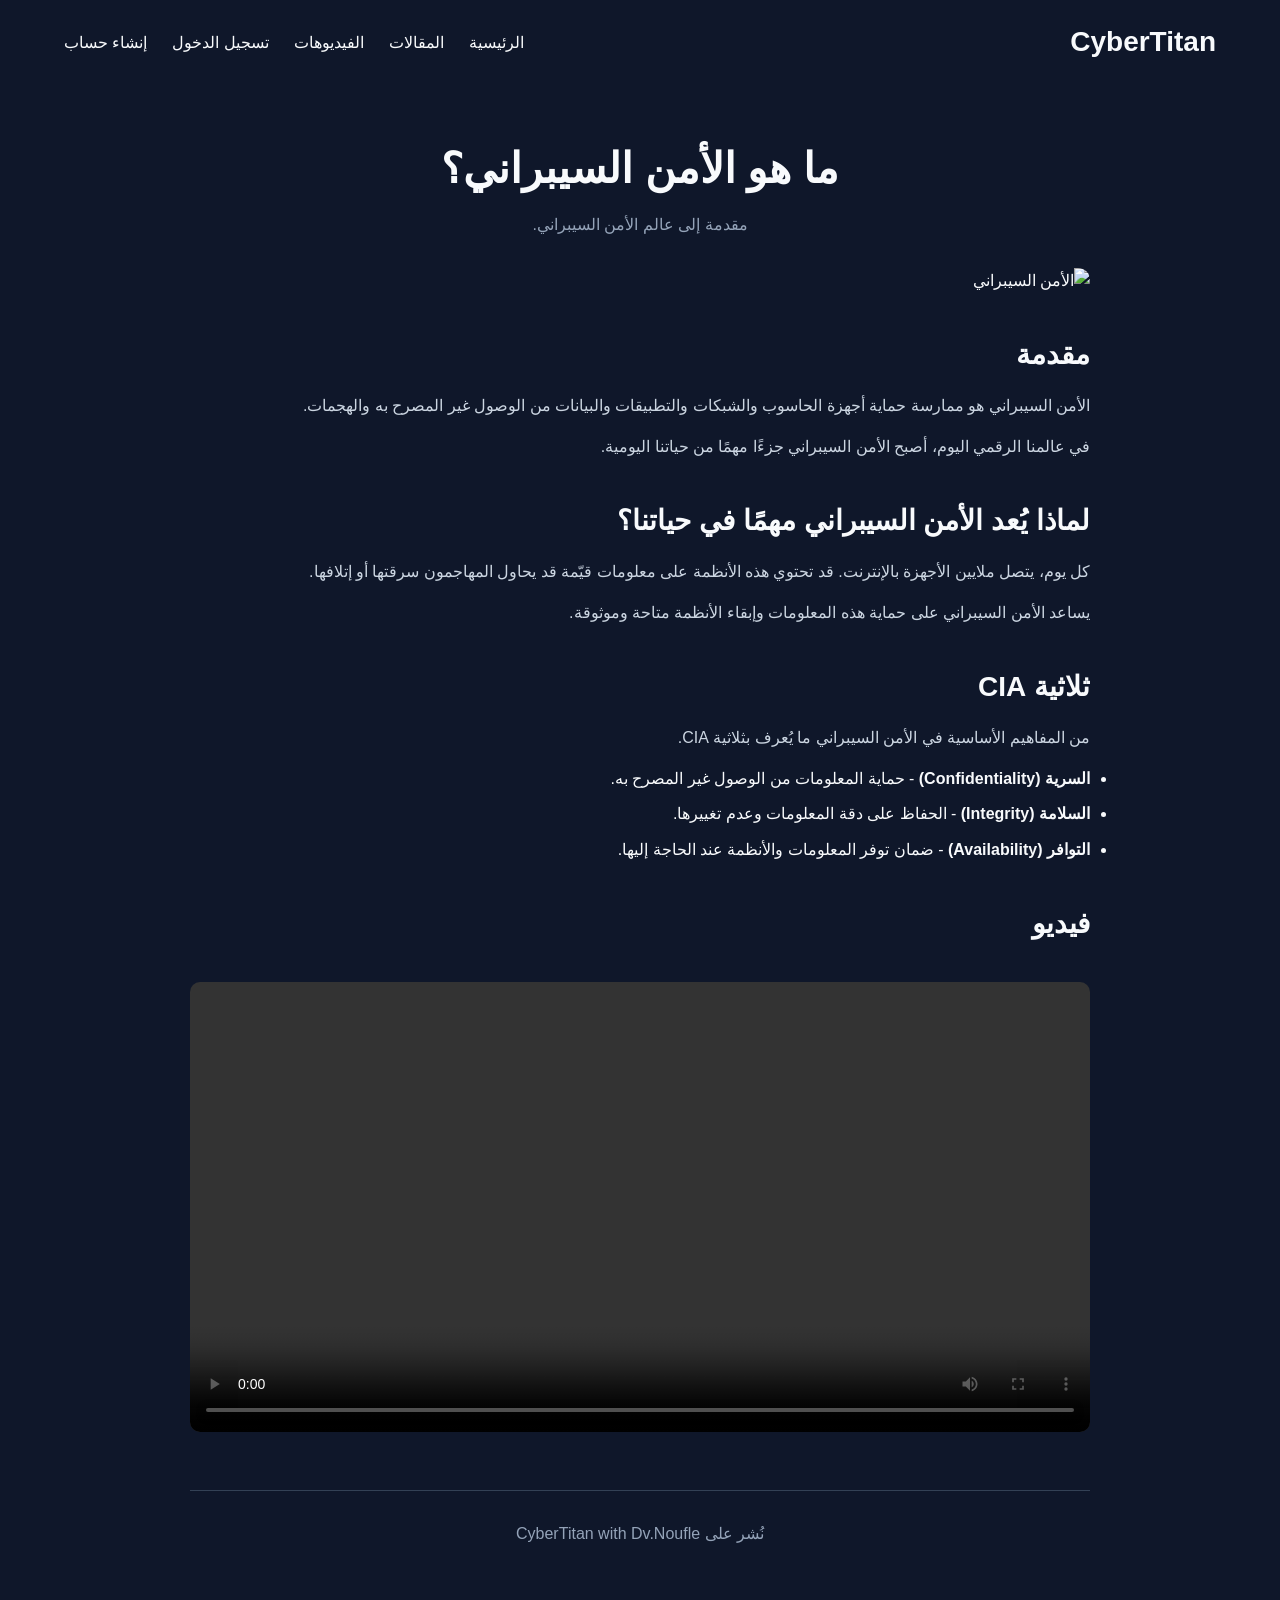
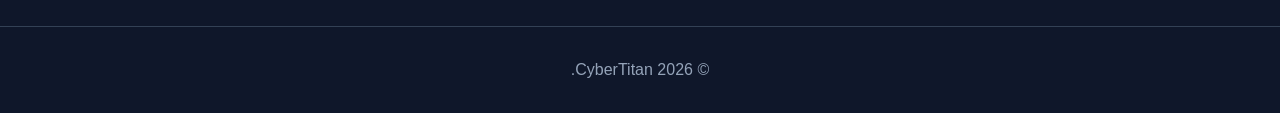
==== article.html @ a08110d4 "Add files via upload" ====
<!DOCTYPE html>
<html lang="ar" dir="rtl">

<head>

    <meta charset="UTF-8">
    <meta name="viewport" content="width=device-width, initial-scale=1.0">

    <title>ما هو الأمن السيبراني؟ - CyberTitan with Dv.Noufle</title>

    <link rel="stylesheet" href="style.css">

</head>


<body>

    <header>

        <nav>

            <h1>CyberTitan</h1>

            <ul>

                <li>
                    <a href="index.html">الرئيسية</a>
                </li>

                <li>
                    <a href="articles.html">المقالات</a>
                </li>

                <li>
                    <a href="videos.html">الفيديوهات</a>
                </li>

                <li>
                    <a href="login.html">تسجيل الدخول</a>
                </li>

                <li>
                    <a href="register.html">إنشاء حساب</a>
                </li>

            </ul>

        </nav>

    </header>


    <main>

        <article>

            <header>

                <h2>ما هو الأمن السيبراني؟</h2>

                <p>
                    مقدمة إلى عالم الأمن السيبراني.
                </p>

            </header>


            <img
                src="assets/images/cybersecurity.jpg"
                alt="الأمن السيبراني">


            <section>

                <h3>مقدمة</h3>

                <p>
                    الأمن السيبراني هو ممارسة حماية أجهزة
                    الحاسوب والشبكات والتطبيقات والبيانات
                    من الوصول غير المصرح به والهجمات.
                </p>

                <p>
                    في عالمنا الرقمي اليوم، أصبح الأمن
                    السيبراني جزءًا مهمًا من حياتنا اليومية.
                </p>

            </section>


            <section>

                <h3>لماذا يُعد الأمن السيبراني مهمًا في حياتنا؟</h3>

                <p>
                    كل يوم، يتصل ملايين الأجهزة بالإنترنت.
                    قد تحتوي هذه الأنظمة على معلومات قيّمة
                    قد يحاول المهاجمون سرقتها أو إتلافها.
                </p>

                <p>
                    يساعد الأمن السيبراني على حماية هذه
                    المعلومات وإبقاء الأنظمة متاحة وموثوقة.
                </p>

            </section>


            <section>

                <h3>ثلاثية CIA</h3>

                <p>
                    من المفاهيم الأساسية في الأمن السيبراني
                    ما يُعرف بثلاثية CIA.
                </p>

                <ul>

                    <li>
                        <strong>السرية (Confidentiality)</strong> -
                        حماية المعلومات من الوصول غير المصرح به.
                    </li>

                    <li>
                        <strong>السلامة (Integrity)</strong> -
                        الحفاظ على دقة المعلومات وعدم تغييرها.
                    </li>

                    <li>
                        <strong>التوافر (Availability)</strong> -
                        ضمان توفر المعلومات والأنظمة عند
                        الحاجة إليها.
                    </li>

                </ul>

            </section>


            <section>

                <h3>فيديو</h3>

                <video controls>

                    <source
                        src="assets/videos/introduction.mp4"
                        type="video/mp4">

                    متصفحك او جهازك لا يدعم تشغيل الفيديو.

                </video>

            </section>


            <footer>

                <p>
                    نُشر على CyberTitan with Dv.Noufle
                </p>

            </footer>

        </article>

    </main>


    <footer>

        <p>
            © 2026 CyberTitan.
        </p>

    </footer>


    <script src="main.js"></script>

</body>

</html>
---- style.css ----
/* =========================
   General
========================= */

* {
    margin: 0;
    padding: 0;
    box-sizing: border-box;
}

body {
    font-family: Arial, sans-serif;
    background-color: #0f172a;
    color: #f8fafc;
    line-height: 1.6;
}

a {
    color: inherit;
    text-decoration: none;
}

ul {
    list-style: none;
}

img {
    max-width: 100%;
    display: block;
}

button,
input {
    font: inherit;
}


/* =========================
   Navbar
========================= */

header {
    width: 100%;
}

nav {
    width: 90%;
    max-width: 1200px;
    margin: auto;

    display: flex;
    justify-content: space-between;
    align-items: center;

    padding: 20px 0;
}

nav h1 {
    font-size: 28px;
}

nav ul {
    display: flex;
    gap: 25px;
}

nav a {
    transition: 0.3s;
}

nav a:hover {
    opacity: 0.7;
}

/* =========================
   Hero Section
========================= */

main {
    width: 90%;
    max-width: 1200px;
    margin: auto;
}

main > section:first-child {
    min-height: 500px;

    display: flex;
    flex-direction: column;
    justify-content: center;
    align-items: center;

    text-align: center;
}

main > section:first-child h2 {
    font-size: 52px;
    margin-bottom: 20px;
}

main > section:first-child p {
    max-width: 650px;
    font-size: 18px;
    margin-bottom: 30px;
}

main > section:first-child a {
    display: inline-block;

    padding: 12px 25px;

    border-radius: 8px;

    background-color: #2563eb;
    color: white;

    transition: 0.3s;
}

main > section:first-child a:hover {
    background-color: #1d4ed8;
    transform: translateY(-2px);
}

/* =========================
   Article Cards
========================= */

main > section:nth-child(2) {
    padding: 50px 0;
}

main > section:nth-child(2) > h2 {
    text-align: center;
    font-size: 36px;
    margin-bottom: 30px;
}

main > section:nth-child(2) > article {
    display: inline-block;
    vertical-align: top;

    width: 31%;
    margin: 1%;

    background-color: #1e293b;

    border-radius: 12px;

    overflow: hidden;

    padding-bottom: 25px;

    transition: 0.3s;
}

main > section:nth-child(2) > article:hover {
    transform: translateY(-5px);
}

main > section:nth-child(2) > article img {
    width: 100%;
    height: 180px;
    object-fit: cover;
}

main > section:nth-child(2) > article h3 {
    font-size: 22px;
    margin: 20px;
}

main > section:nth-child(2) > article p {
    margin: 0 20px 20px;
    color: #cbd5e1;
}

main > section:nth-child(2) > article a {
    display: inline-block;

    margin-left: 20px;

    padding: 10px 18px;

    background-color: #2563eb;

    border-radius: 6px;

    transition: 0.3s;
}

main > section:nth-child(2) > article a:hover {
    background-color: #1d4ed8;
}

/* =========================
   Forms
========================= */

form {
    max-width: 500px;
    margin: 30px auto;
}

form div {
    margin-bottom: 20px;
}

form label {
    display: block;
    margin-bottom: 8px;
    font-weight: bold;
}

form input {
    width: 100%;

    padding: 12px;

    border: none;
    border-radius: 6px;

    background-color: #1e293b;
    color: white;

    outline: none;
}

form input:focus {
    outline: 2px solid #2563eb;
}

form button {
    width: 100%;

    padding: 12px;

    border: none;
    border-radius: 6px;

    background-color: #2563eb;
    color: white;

    cursor: pointer;

    transition: 0.3s;
}

form button:hover {
    background-color: #1d4ed8;
}

/* =========================
   Article Page
========================= */

main > article {
    max-width: 900px;
    margin: 50px auto;
}

main > article > header {
    text-align: center;
    margin-bottom: 30px;
}

main > article > header h2 {
    font-size: 42px;
    margin-bottom: 10px;
}

main > article > header p {
    color: #94a3b8;
}

main > article > img {
    width: 100%;
    max-height: 450px;
    object-fit: cover;

    border-radius: 12px;

    margin-bottom: 40px;
}

main > article section {
    margin-bottom: 40px;
}

main > article section h3 {
    font-size: 28px;
    margin-bottom: 15px;
}

main > article section p {
    color: #cbd5e1;
    margin-bottom: 15px;
}

main > article section ul {
    list-style: disc;
    margin-left: 25px;
}

main > article section li {
    margin-bottom: 10px;
}

main > article video {
    width: 100%;
    margin-top: 20px;
    border-radius: 10px;
}

/* =========================
   Videos
========================= */

video {
    max-width: 100%;
}

main > section > article video {
    width: 100%;
    border-radius: 10px;
    margin-bottom: 15px;
}

main > section > article p {
    color: #cbd5e1;
}

/* =========================
   Footer
========================= */

footer {
    text-align: center;

    padding: 30px 0;

    margin-top: 50px;

    border-top: 1px solid #334155;

    color: #94a3b8;
}

/* =========================
   Responsive
========================= */

@media (max-width: 768px) {

    nav {
        flex-direction: column;
        gap: 20px;
    }

    nav ul {
        flex-wrap: wrap;
        justify-content: center;
        gap: 15px;
    }

    main > section:first-child h2 {
        font-size: 38px;
    }

    main > section:nth-child(2) > article {
        width: 100%;
        margin: 10px 0;
    }

    main > article > header h2 {
        font-size: 32px;
    }

}

#formMessage {
    margin-top: 15px;
    text-align: center;
    font-weight: bold;
}
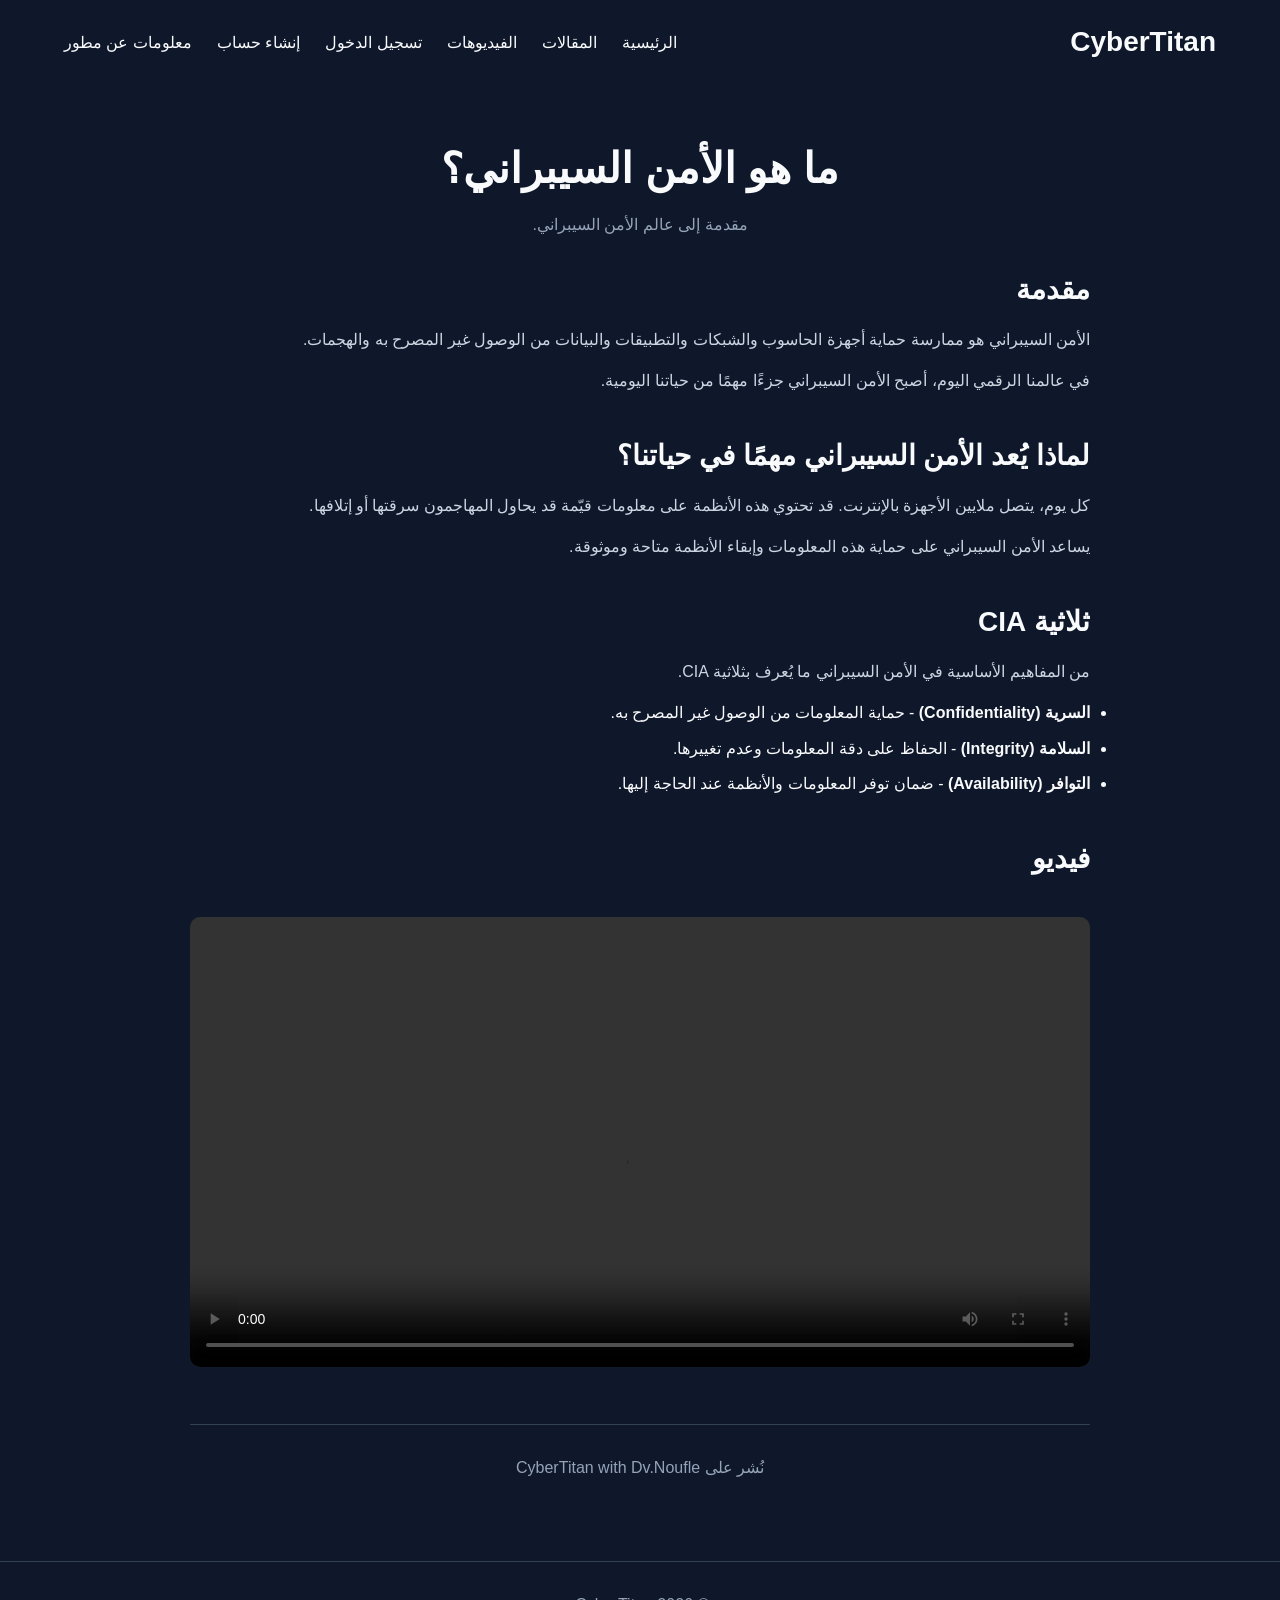
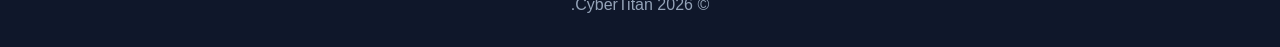
==== commit 4313838d: "Refactor navigation in article.html Removed unnecessary list items and simplified navigation structu" ====
--- a/article.html
+++ b/article.html
@@ -6,7 +6,7 @@
     <meta charset="UTF-8">
     <meta name="viewport" content="width=device-width, initial-scale=1.0">
 
-    <title>ما هو الأمن السيبراني؟ - CyberTitan with Dv.Noufle</title>
+    <title>ما هو الأمن السيبراني؟ - CyberTitan</title>
 
     <link rel="stylesheet" href="style.css">
 
@@ -23,25 +23,12 @@
 
             <ul>
 
-                <li>
-                    <a href="index.html">الرئيسية</a>
-                </li>
-
-                <li>
-                    <a href="articles.html">المقالات</a>
-                </li>
-
-                <li>
-                    <a href="videos.html">الفيديوهات</a>
-                </li>
-
-                <li>
-                    <a href="login.html">تسجيل الدخول</a>
-                </li>
-
-                <li>
-                    <a href="register.html">إنشاء حساب</a>
-                </li>
+                 <li><a href="index.html">الرئيسية</a></li>
+                <li><a href="articles.html">المقالات</a></li>
+                <li><a href="videos.html">الفيديوهات</a></li>
+                <li><a href="login.html">تسجيل الدخول</a></li>
+                <li><a href="register.html">إنشاء حساب</a></li>
+                <li><a href="about.html">معلومات عن مطور</a></li>
 
             </ul>
 
@@ -65,9 +52,7 @@
             </header>
 
 
-            <img
-                src="assets/images/cybersecurity.jpg"
-                alt="الأمن السيبراني">
+            
 
 
             <section>
@@ -182,3 +167,4 @@
 </body>
 
 </html>
+
